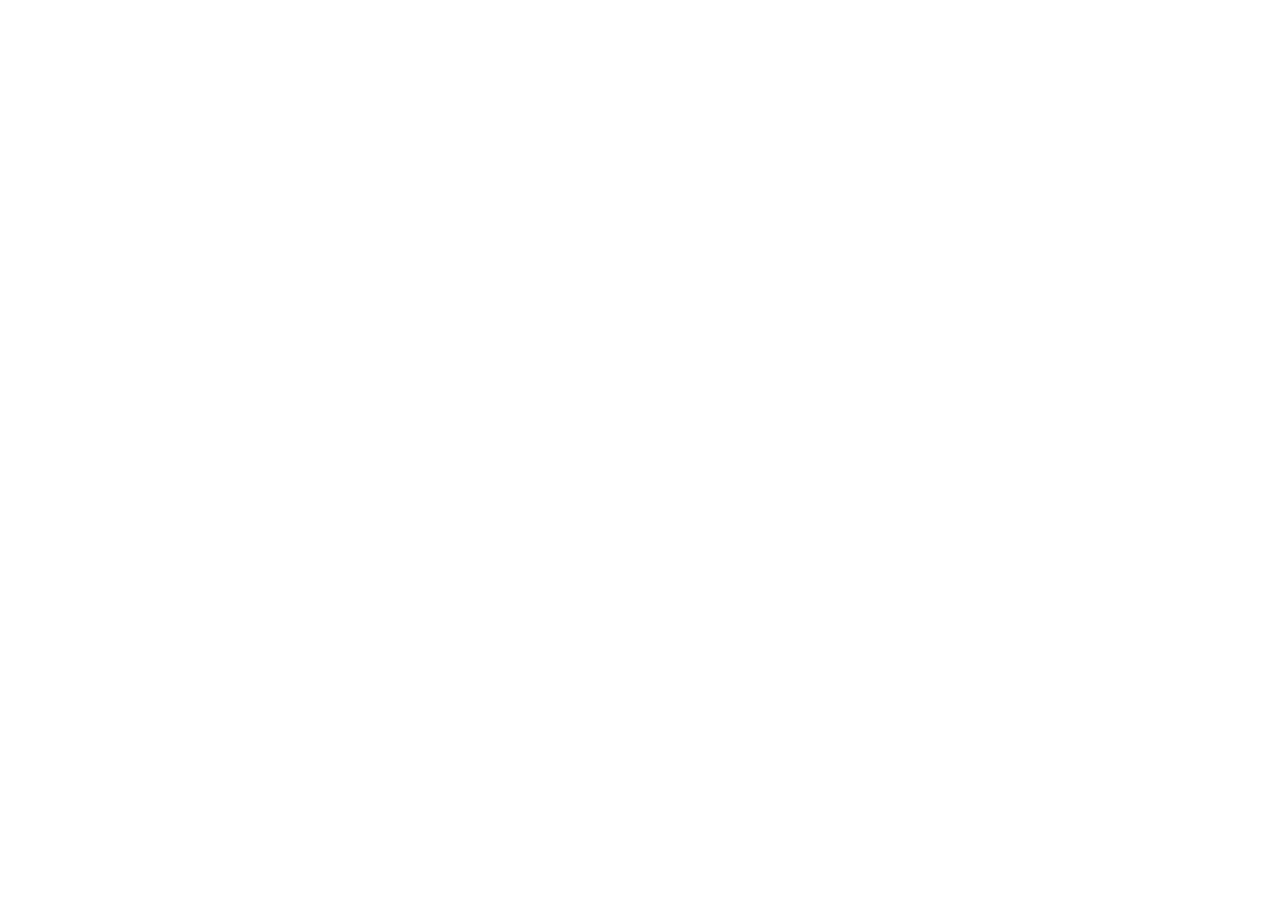
==== index.html @ 9a3f54e9 "Create index.html" ====
<!doctype html>
<html lang="en">
  <head>
    <meta charset="UTF-8" />
    <meta name="viewport" content="width=device-width, initial-scale=1.0" />
    <link rel="stylesheet" href="CSS/style.css" />
    <link rel="stylesheet" href="CSS/trangChu.css" />
    <title>Home - Hoang Anh</title>
  </head>
  <body>
  </body>
</html>
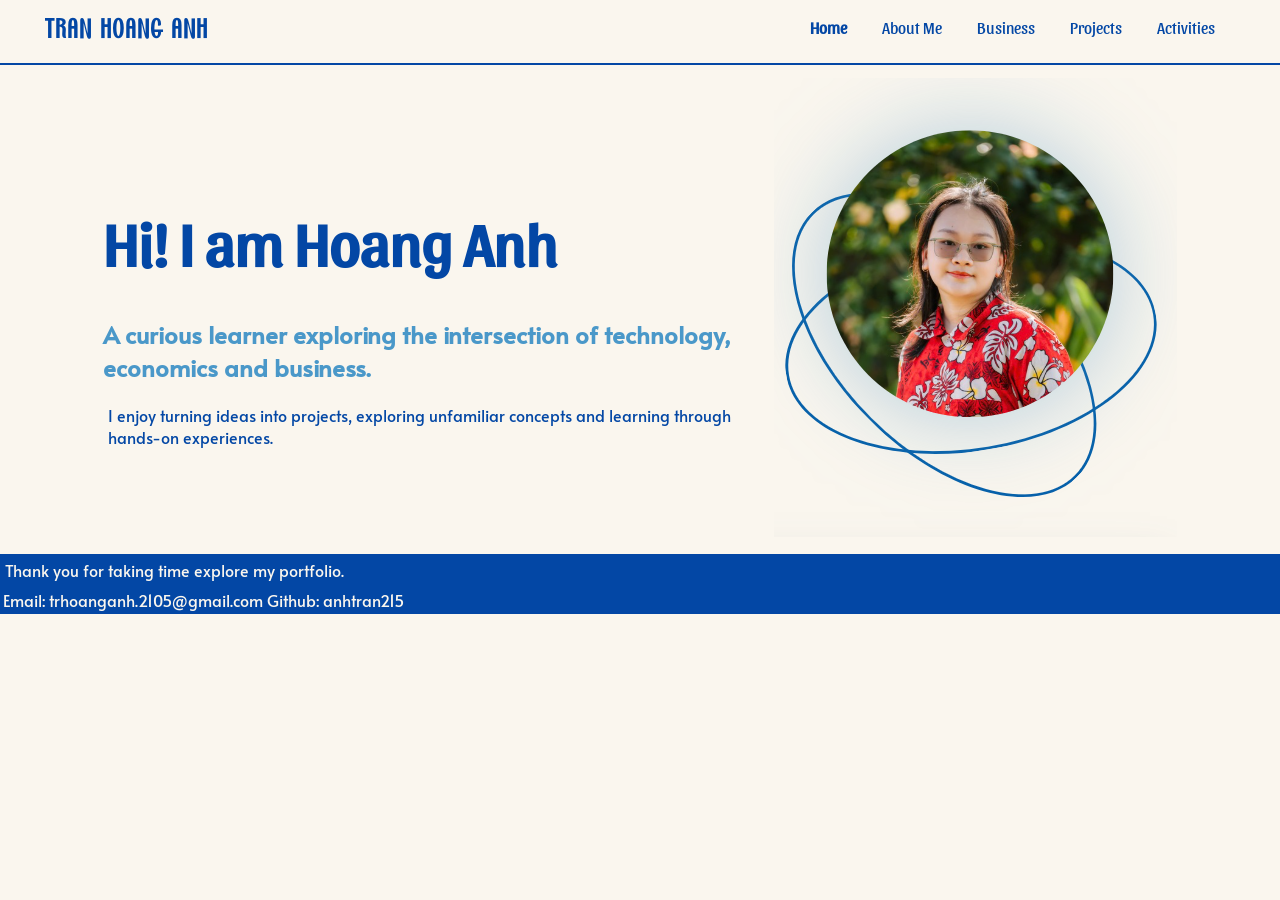
==== commit 8ec344df: "Add files via upload" ====
--- a/index.html
+++ b/index.html
@@ -1,12 +1,60 @@
-<!doctype html>
-<html lang="en">
-  <head>
-    <meta charset="UTF-8" />
-    <meta name="viewport" content="width=device-width, initial-scale=1.0" />
-    <link rel="stylesheet" href="CSS/style.css" />
-    <link rel="stylesheet" href="CSS/trangChu.css" />
-    <title>Home - Hoang Anh</title>
-  </head>
-  <body>
-  </body>
-</html>
+<!doctype html>
+<html lang="en">
+  <head>
+    <meta charset="UTF-8" />
+    <meta name="viewport" content="width=device-width, initial-scale=1.0" />
+    <link rel="stylesheet" href="CSS/style.css" />
+    <link rel="stylesheet" href="CSS/home.css" />
+    <title>Home</title>
+  </head>
+  <body>
+    <header class="header">
+      <div class="logo">
+        <p>TRAN HOANG ANH</p>
+      </div>
+      <nav class="navbar">
+        <ul type="none" class="navlist">
+          <li>
+            <a href="index.html"><b>Home</b></a>
+          </li>
+          <li><a href="HTML/aboutMe.html">About Me</a></li>
+          <li><a href="HTML/business.html">Business</a></li>
+          <li><a href="HTML/project.html">Projects</a></li>
+          <li><a href="HTML/activities.html">Activities</a></li>
+          <li><img src="" /></li>
+        </ul>
+      </nav>
+    </header>
+    <hr />
+    <div>
+      <table class="table_home">
+        <tr>
+          <td>
+            <h1>Hi! I am Hoang Anh</h1>
+            <h2>
+              A curious learner exploring the intersection of technology,
+              economics and business.
+            </h2>
+            <p class="detail">
+              I enjoy turning ideas into projects, exploring unfamiliar concepts
+              and learning through hands-on experiences.
+            </p>
+          </td>
+          <td>
+            <img src="images/home2.png" />
+          </td>
+        </tr>
+      </table>
+    </div>
+
+    <footer class="footer">
+      <p>Thank you for taking time explore my portfolio.</p>
+      <table>
+        <tr>
+          <td>Email: trhoanganh.2105@gmail.com</td>
+          <td>Github: anhtran215</td>
+        </tr>
+      </table>
+    </footer>
+  </body>
+</html>
--- a/CSS/style.css
+++ b/CSS/style.css
@@ -0,0 +1,84 @@
+html,
+body {
+  font-family: "Alata", Helvetica, sans-serif;
+  margin: 0;
+  padding: 0;
+  color: #0347a5;
+  background-color: #faf6ee;
+}
+footer {
+  padding-top: 0.2px;
+  font-family: "Alata";
+  color: #faf6ee;
+}
+header {
+  width: inherit;
+  padding: 0px;
+}
+
+.header {
+  display: flex;
+  justify-content: space-between;
+  align-items: center;
+  padding: 5px 40px;
+  background-color: #faf6ee;
+}
+
+.footer {
+  background-color: #0347a5;
+}
+
+.logo {
+  font-family: "Finesse";
+  font-size: 25px;
+  margin: 0px;
+  padding: 5px 0px 0px;
+}
+
+.navlist {
+  font-family: "Sansita";
+  display: flex;
+  list-style: none;
+  gap: 15px;
+  margin: 0;
+  padding: 0;
+}
+
+.navlist a {
+  text-decoration: none;
+  color: #0347a5;
+  font-size: 16px;
+  padding: 5px 10px;
+  border-radius: 4px;
+  transition: background-color 0.3s;
+}
+
+.nav-list a:hover {
+  background-color: #4a98c9;
+}
+
+hr {
+  border: solid 1px #0347a5;
+}
+
+p {
+  margin: 5px;
+}
+
+/*
+  ----- FONTS -----
+*/
+@font-face {
+  font-family: "Finesse";
+  src: url("fonts/Finesse-Roman.otf");
+}
+
+@font-face {
+  font-family: "Sansita";
+  src: url("fonts/Sansita-Regular.ttf");
+}
+
+@font-face {
+  font-family: "Alata";
+  src: url(fonts/Alata-Regular.ttf);
+}
--- a/CSS/home.css
+++ b/CSS/home.css
@@ -0,0 +1,15 @@
+html,
+/*p {
+  color: #1e293b;
+}*/
+h2 {
+  color: #4a98c9;
+}
+h1 {
+  font-family: "Sansita";
+  font-size: 60px;
+}
+
+.table_home {
+  margin: 10px 100px;
+}
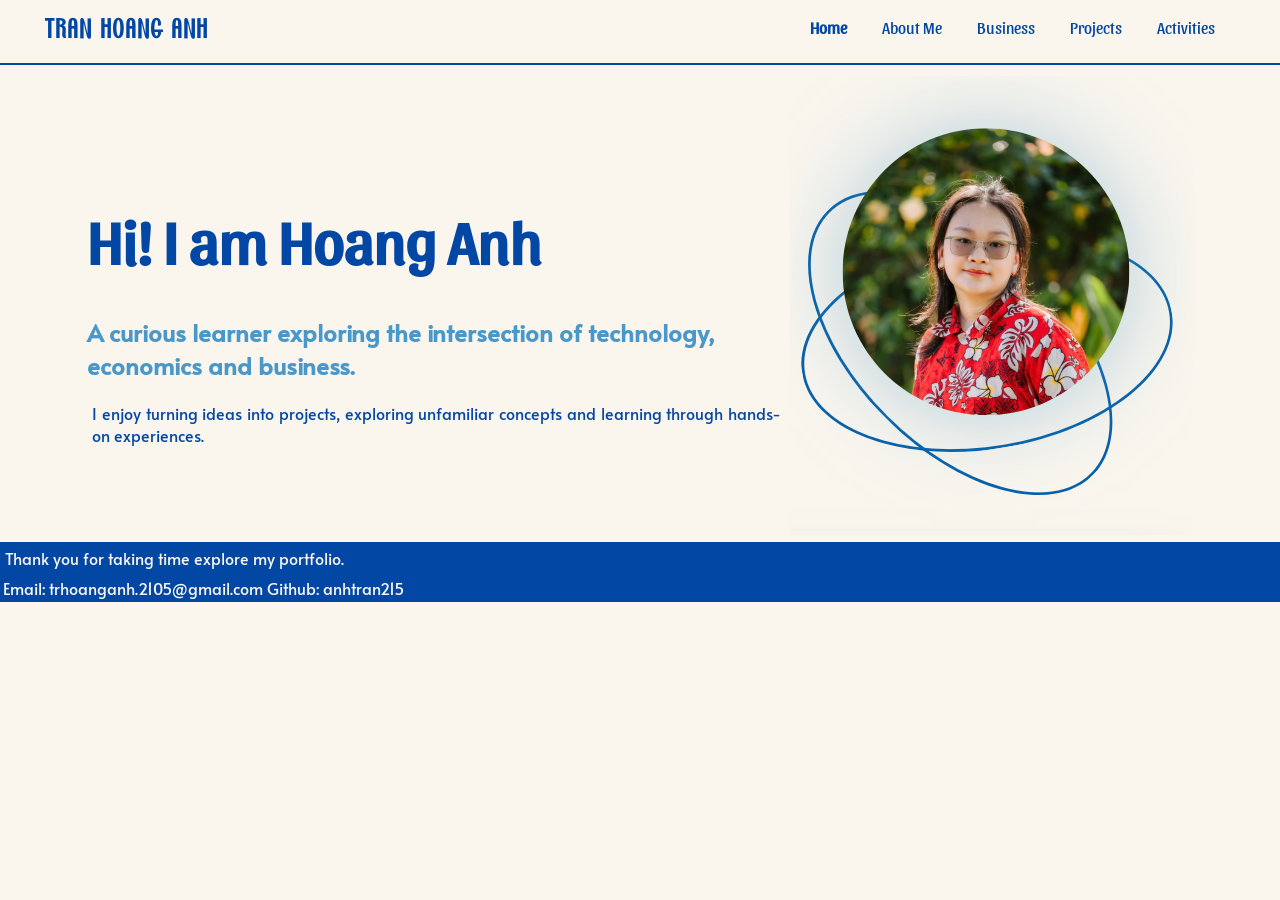
==== commit 47fa0f2a: "Add files via upload" ====
--- a/index.html
+++ b/index.html
@@ -26,26 +26,28 @@
       </nav>
     </header>
     <hr />
-    <div>
-      <table class="table_home">
-        <tr>
-          <td>
-            <h1>Hi! I am Hoang Anh</h1>
-            <h2>
-              A curious learner exploring the intersection of technology,
-              economics and business.
-            </h2>
-            <p class="detail">
-              I enjoy turning ideas into projects, exploring unfamiliar concepts
-              and learning through hands-on experiences.
-            </p>
-          </td>
-          <td>
-            <img src="images/home2.png" />
-          </td>
-        </tr>
-      </table>
-    </div>
+    <main class="container">
+      <div>
+        <table class="table_home">
+          <tr>
+            <td>
+              <h1>Hi! I am Hoang Anh</h1>
+              <h2>
+                A curious learner exploring the intersection of technology,
+                economics and business.
+              </h2>
+              <p class="detail">
+                I enjoy turning ideas into projects, exploring unfamiliar
+                concepts and learning through hands-on experiences.
+              </p>
+            </td>
+            <td>
+              <img src="images/home2.png" />
+            </td>
+          </tr>
+        </table>
+      </div>
+    </main>
 
     <footer class="footer">
       <p>Thank you for taking time explore my portfolio.</p>
--- a/CSS/style.css
+++ b/CSS/style.css
@@ -26,6 +26,13 @@
 
 .footer {
   background-color: #0347a5;
+}
+
+.container {
+  max-width: 90%;
+  margin: 0 auto;
+  padding-inline: 20px;
+  box-sizing: border-box;
 }
 
 .logo {
@@ -63,6 +70,12 @@
 
 p {
   margin: 5px;
+  text-align: justify;
+}
+
+h1 {
+  font-family: "Sansita";
+  font-size: 60px;
 }
 
 /*
--- a/CSS/home.css
+++ b/CSS/home.css
@@ -11,5 +11,5 @@
 }
 
 .table_home {
-  margin: 10px 100px;
+  margin: 0px 00px;
 }
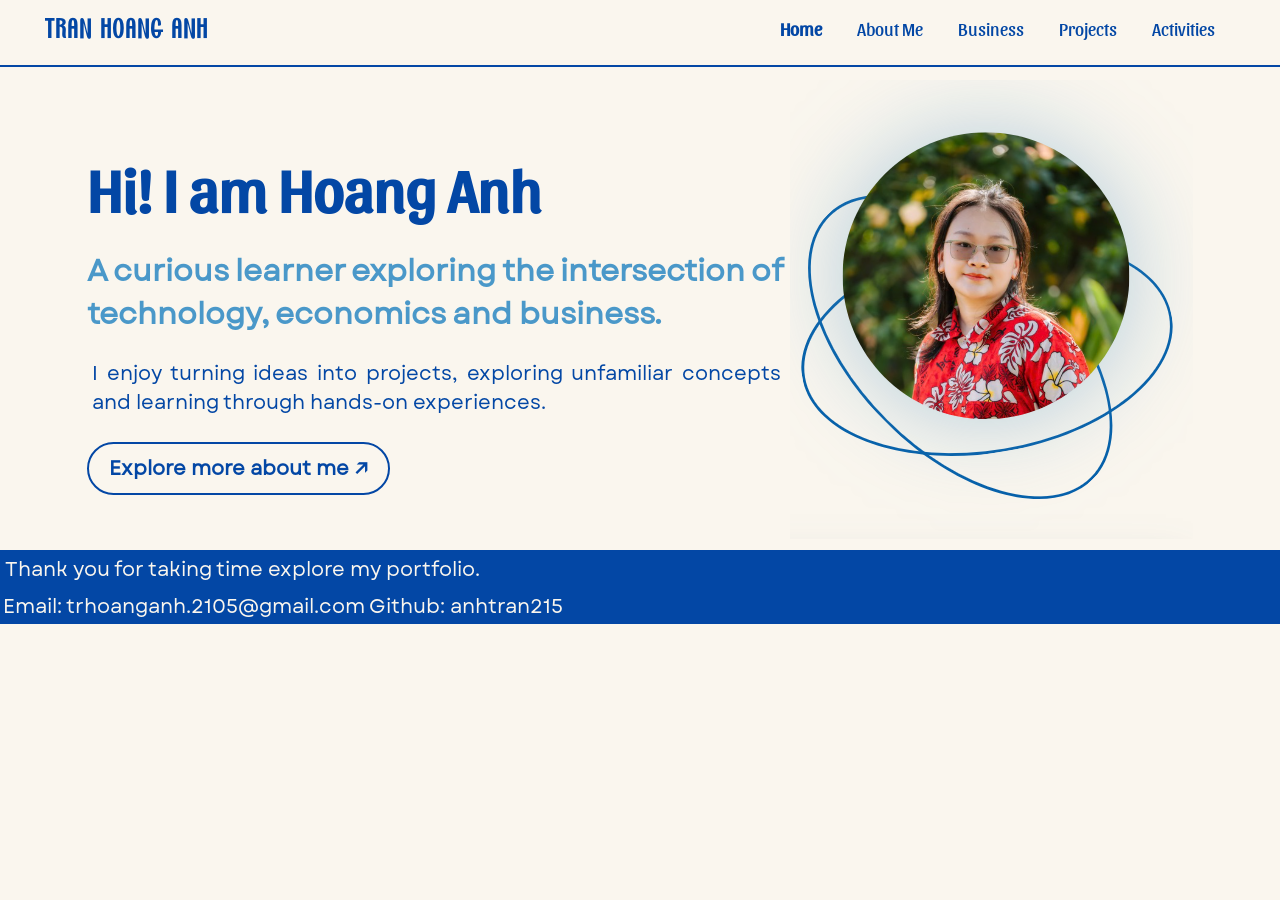
==== commit 7069a2ca: "Add files via upload" ====
--- a/index.html
+++ b/index.html
@@ -40,7 +40,11 @@
                 I enjoy turning ideas into projects, exploring unfamiliar
                 concepts and learning through hands-on experiences.
               </p>
+              <a href="HTML/aboutMe.html" class="aboutMeButton">
+                Explore more about me ↗
+              </a>
             </td>
+
             <td>
               <img src="images/home2.png" />
             </td>
--- a/CSS/style.css
+++ b/CSS/style.css
@@ -1,16 +1,18 @@
 html,
 body {
-  font-family: "Alata", Helvetica, sans-serif;
+  font-family: "Garet", "Alata", sans-serif;
   margin: 0;
   padding: 0;
   color: #0347a5;
+  font-size: 20px;
   background-color: #faf6ee;
 }
 footer {
   padding-top: 0.2px;
-  font-family: "Alata";
+  font-family: "Garet";
   color: #faf6ee;
 }
+
 header {
   width: inherit;
   padding: 0px;
@@ -22,6 +24,7 @@
   align-items: center;
   padding: 5px 40px;
   background-color: #faf6ee;
+  font-size: 20px;
 }
 
 .footer {
@@ -54,7 +57,7 @@
 .navlist a {
   text-decoration: none;
   color: #0347a5;
-  font-size: 16px;
+  font-size: 18px;
   padding: 5px 10px;
   border-radius: 4px;
   transition: background-color 0.3s;
@@ -79,6 +82,10 @@
 }
 
 /*
+  ----- COLORS -----
+*/
+
+/*
   ----- FONTS -----
 */
 @font-face {
@@ -95,3 +102,13 @@
   font-family: "Alata";
   src: url(fonts/Alata-Regular.ttf);
 }
+
+@font-face {
+  font-family: "Garet";
+  src: url(fonts/Garet-Regular.otf);
+}
+
+@font-face {
+  font-family: "Garet-bold";
+  src: url(fonts/Garet-Bold.otf);
+}
--- a/CSS/home.css
+++ b/CSS/home.css
@@ -8,8 +8,26 @@
 h1 {
   font-family: "Sansita";
   font-size: 60px;
+  margin: 20px 0px;
 }
 
 .table_home {
   margin: 0px 00px;
 }
+
+.aboutMeButton {
+  display: inline-block;
+  padding: 10px 20px;
+  margin: 20px 0px 0px;
+  font-weight: bold;
+  text-decoration: none;
+  color: #0347a5;
+  background-color: #faf6ee;
+  border: 2.5px solid #0347a5;
+  border-radius: 40px;
+}
+
+.aboutMeButton:hover {
+  background-color: #0346a590;
+  color: #faf6ee;
+}
